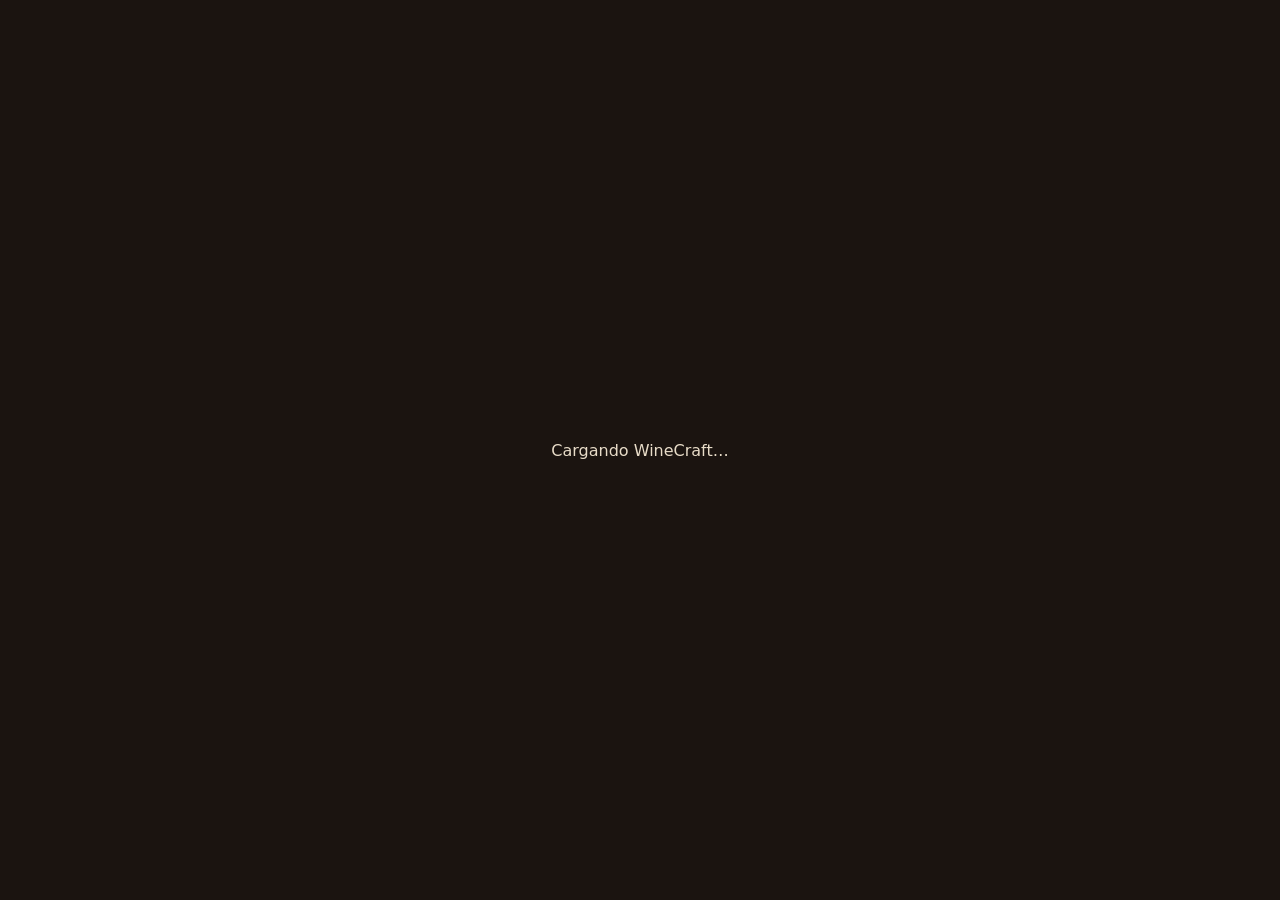
==== web/index.html @ 3ff279bf "B4.1: render the dev map with Ebitengine Placeholder pixel art is drawn in code (a 16 px tile atlas " ====
<!doctype html>
<html lang="es">
<head>
<meta charset="utf-8">
<meta name="viewport" content="width=device-width, initial-scale=1">
<title>WineCraft — Valle de Uco</title>
<style>
  html, body { margin: 0; height: 100%; background: #1b1410; color: #e8dcc8; font: 16px system-ui, sans-serif; }
  #loading { position: fixed; inset: 0; display: grid; place-items: center; }
</style>
</head>
<body>
<div id="loading">Cargando WineCraft…</div>
<script src="wasm_exec.js"></script>
<script>
  const go = new Go();
  WebAssembly.instantiateStreaming(fetch("winecraft.wasm"), go.importObject)
    .then(r => { document.getElementById("loading").remove(); go.run(r.instance); })
    .catch(e => { document.getElementById("loading").textContent = "No se pudo cargar el juego: " + e; });
</script>
</body>
</html>
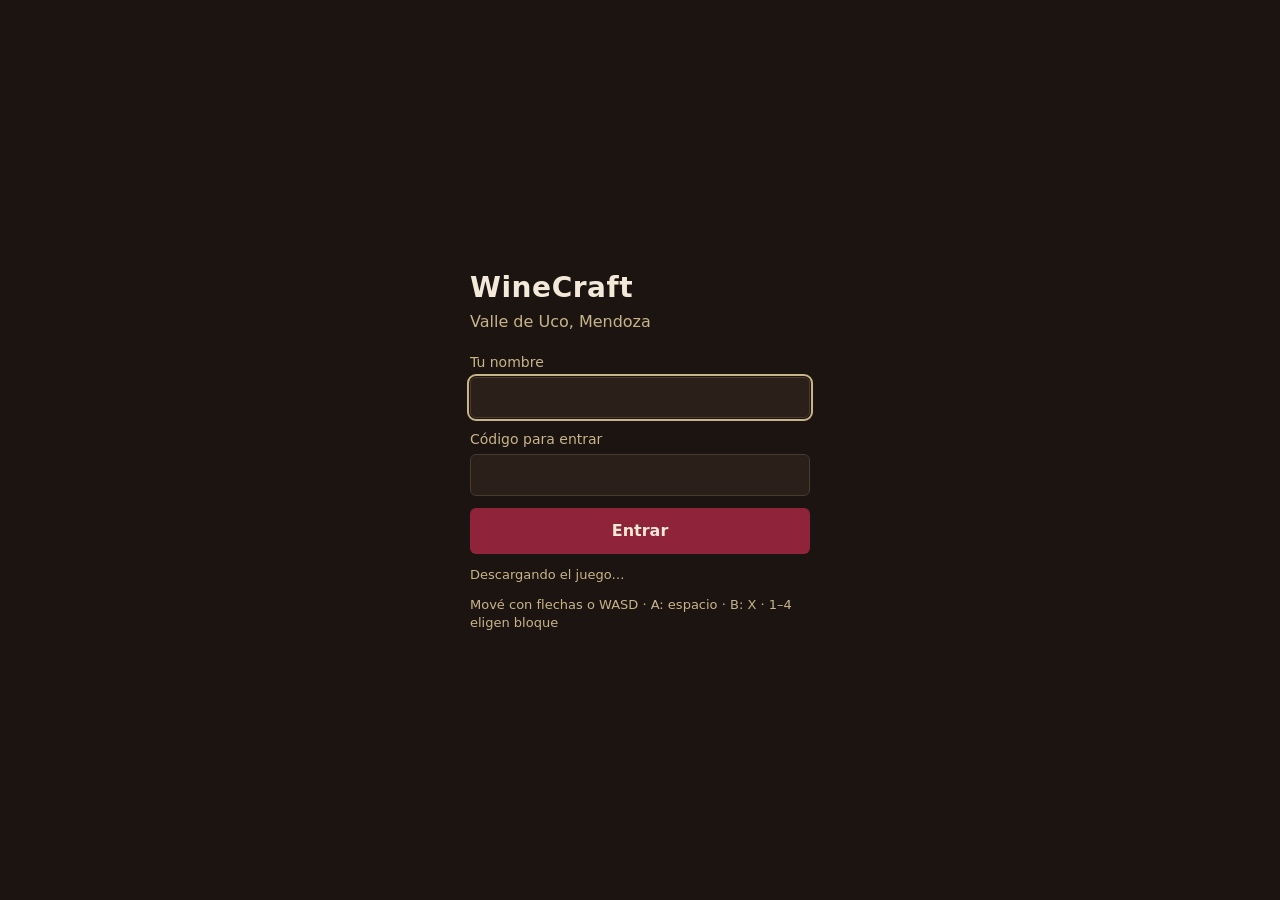
==== commit 752ac056: "B4.5: add the HUD and the join screen The HUD shows the connection state and player count, everyone " ====
--- a/web/index.html
+++ b/web/index.html
@@ -2,21 +2,64 @@
 <html lang="es">
 <head>
 <meta charset="utf-8">
-<meta name="viewport" content="width=device-width, initial-scale=1">
+<meta name="viewport" content="width=device-width, initial-scale=1, viewport-fit=cover">
 <title>WineCraft — Valle de Uco</title>
 <style>
-  html, body { margin: 0; height: 100%; background: #1b1410; color: #e8dcc8; font: 16px system-ui, sans-serif; }
-  #loading { position: fixed; inset: 0; display: grid; place-items: center; }
+  :root { --bg: #1b1410; --ink: #f4e9d8; --muted: #c9b48a; --wine: #8e233a; --field: #2a1f19; }
+  html, body { margin: 0; height: 100%; background: var(--bg); color: var(--ink); font: 16px/1.4 system-ui, sans-serif; }
+  #join { position: fixed; inset: 0; display: grid; place-items: center; padding: 16px; box-sizing: border-box; }
+  #join form { width: min(340px, 100%); display: grid; gap: 12px; }
+  h1 { margin: 0; font-size: 28px; letter-spacing: .02em; }
+  .sub { margin: -8px 0 8px; color: var(--muted); }
+  label { display: grid; gap: 4px; font-size: 14px; color: var(--muted); }
+  input { font: inherit; color: var(--ink); background: var(--field); border: 1px solid #4a3a2e; border-radius: 6px; padding: 10px 12px; }
+  input:focus { outline: 2px solid var(--muted); outline-offset: 1px; }
+  button { font: inherit; font-weight: 600; color: var(--ink); background: var(--wine); border: 0; border-radius: 6px; padding: 12px; cursor: pointer; }
+  button:disabled { opacity: .6; cursor: wait; }
+  .hint, #state { font-size: 13px; color: var(--muted); margin: 0; }
 </style>
 </head>
 <body>
-<div id="loading">Cargando WineCraft…</div>
+<div id="join">
+  <form id="form" autocomplete="on">
+    <h1>WineCraft</h1>
+    <p class="sub">Valle de Uco, Mendoza</p>
+    <label>Tu nombre
+      <input id="name" name="name" maxlength="24" required autocomplete="nickname" spellcheck="false">
+    </label>
+    <label>Código para entrar
+      <input id="code" name="code" maxlength="32" required autocomplete="off" autocapitalize="none" spellcheck="false">
+    </label>
+    <button id="go" type="submit">Entrar</button>
+    <p id="state">Descargando el juego…</p>
+    <p class="hint">Mové con flechas o WASD · A: espacio · B: X · 1–4 eligen bloque</p>
+  </form>
+</div>
 <script src="wasm_exec.js"></script>
 <script>
+  const form = document.getElementById("form"), nameEl = document.getElementById("name"),
+        codeEl = document.getElementById("code"), state = document.getElementById("state");
+  const params = new URLSearchParams(location.search);
+  if (params.get("code")) codeEl.value = params.get("code");   // a shared link can carry the code
+  try { nameEl.value = localStorage.getItem("winecraft.name") || ""; } catch (e) {}
+  (nameEl.value ? codeEl : nameEl).focus();
+
+  // Download the game while the player types; start it on submit.
   const go = new Go();
-  WebAssembly.instantiateStreaming(fetch("winecraft.wasm"), go.importObject)
-    .then(r => { document.getElementById("loading").remove(); go.run(r.instance); })
-    .catch(e => { document.getElementById("loading").textContent = "No se pudo cargar el juego: " + e; });
+  const ready = WebAssembly.instantiateStreaming(fetch("winecraft.wasm"), go.importObject)
+    .then(r => { state.textContent = "Listo."; return r.instance; })
+    .catch(e => { state.textContent = "No se pudo cargar el juego: " + e; throw e; });
+
+  form.addEventListener("submit", async ev => {
+    ev.preventDefault();
+    const name = nameEl.value.trim(), code = codeEl.value.trim();
+    try { localStorage.setItem("winecraft.name", name); } catch (e) {}
+    globalThis.WINECRAFT_JOIN = { name, code };
+    document.getElementById("go").disabled = true;
+    const instance = await ready;
+    document.getElementById("join").remove();
+    go.run(instance);
+  });
 </script>
 </body>
 </html>
